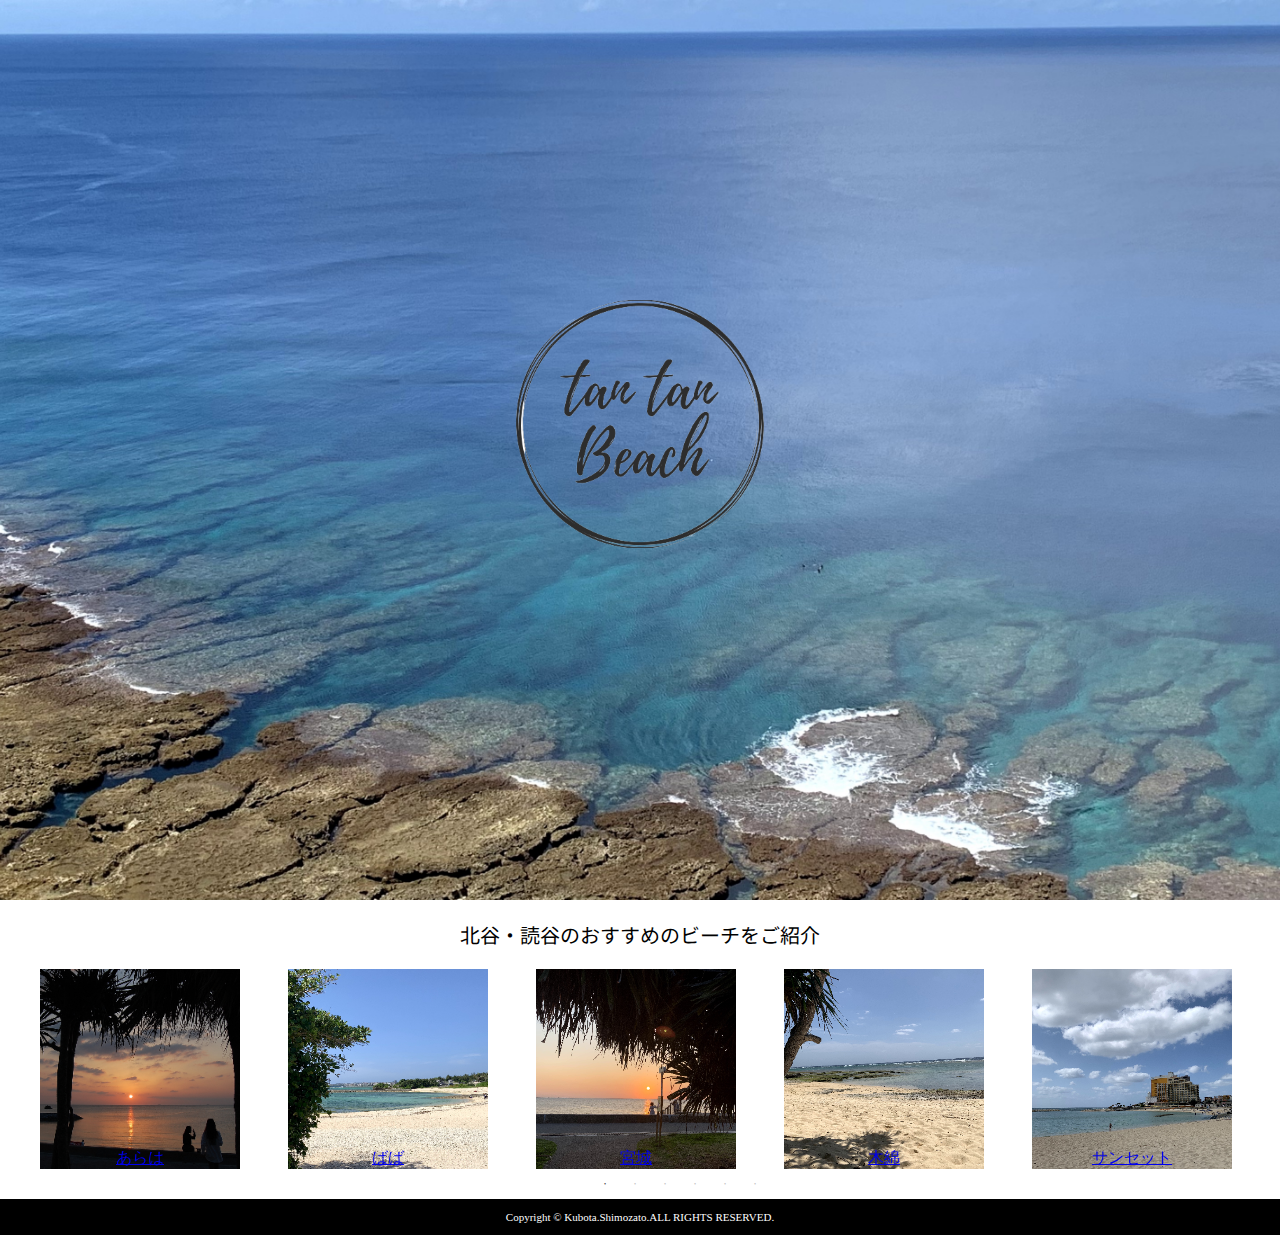
==== index.html @ b1af191b "commit" ====
<!DOCTYPE html>
<html lang="en">
<head>
    <meta charset="UTF-8">
    <meta http-equiv="X-UA-Compatible" content="IE=edge">
    <meta name="viewport" content="width=device-width, initial-scale=1.0">
    <link rel="stylesheet" type="text/css" href="./assets/css/slick-theme.css">
    <link rel="stylesheet" type="text/css" href="./assets/css/slick.css"/>
    <link rel="preconnect" href="https://fonts.gstatic.com">
    <link rel="stylesheet" href="https://use.fontawesome.com/releases/v5.15.3/css/all.css" integrity="sha384-SZXxX4whJ79/gErwcOYf+zWLeJdY/qpuqC4cAa9rOGUstPomtqpuNWT9wdPEn2fk" crossorigin="anonymous">  
    <link href="https://fonts.googleapis.com/css2?family=Noto+Sans+JP:wght@100&display=swap&family=Courgette&display=swap" rel="stylesheet">
    <link rel="stylesheet" href="./assets/css/style.css">
    <title>TanTanBeach</title>
</head>
<body>
    <main>
        <section class = "section1">
          <div class="bgimg-slider">
            <h1 class="slider-title"><img src="./assets/img/ttblogo.png" alt="logo"></h1>
          </div>
        </section>
        <section class="section1_1">
          <p>北谷・読谷のおすすめのビーチをご紹介<i class="fas fa-umbrella-beach"></i></p>
        </section>
        <section class = "section2">
          <ul class= "beaches slick">
                <!-- <li><a href="./araha.html"><div class ="araha beachname"><p>あらは</p></div></a></li>
                <li><a href="./baba.html"><div class ="baba beachname"><p>ばば</p></div></a></li>
                <li><a href="./miyagi.html"><div class ="miyagi beachname"><p>宮城</p></div></a></li>
                <li><a href="./momenbaru.html"><div class ="momen beachname"><p>木綿</p></div></a></li>
                <li><a href="./sunset.html"><div class ="sunset beachname"><p>サンセット</p></div></a></li>
                <li><a href="./toguchi.html"><div class ="toguchi beachname"><p>とぐち</p></div></a></li> -->
                <li><a href="./araha.html"><div class ="araha beachname"><p>あらは</p></div></a></li>
                <li><a href="./baba.html"><div class ="baba beachname"><p>ばば</p></div></a></li>
                <li><a href="./miyagi.html"><div class ="miyagi beachname"><p>宮城</p></div></a></li>
                <li><a href="./momenbaru.html"><div class ="momen beachname"><p>木綿</p></div></a></li>
                <li><a href="./sunset.html"><div class ="sunset beachname"><p>サンセット</p></div></a></li>
                <li><a href="./toguchi.html"><div class ="toguchi beachname"><p>とぐち</p></div></a></li>

                <!-- <li><a href="./araha.html"><img alt="araha-beach" src="./assets/img/araha.png" /></a></li> -->
                <!-- <li><a href="./baba.html"><img alt="baba-beach" src="./assets/img/baba.png" /></a></li>
                <li><a href="./miyagi.html"><img alt="miyagi-beach" src="./assets/img/miyagi.png" /></a></li>
                <li><a href="./momenbaru.html"><img alt="momenruru-beach" src="./assets/img/momen.png" /></a></li>
                <li><a href="./sunset.html"><img alt="sunset-beach" src="./assets/img/sunset.png" /></a></li>
                <li><a href="./toguchi.html"><img alt="toguchi-beach" src="./assets/img/toguchi.png" /></a></li>
                <li><a href="./araha.html"><img alt="araha-beach" src="./assets/img/araha.png" /></a></li>
                <li><a href="./baba.html"><img alt="baba-beach" src="./assets/img/baba.png" /></a></li>
                <li><a href="./miyagi.html"><img alt="miyagi-beach" src="./assets/img/miyagi.png" /></a></li>
                <li><a href="./momenbaru.html"><img alt="momenruru-beach" src="./assets/img/momen.png" /></a></li>
                <li><a href="./sunset.html"><img alt="sunset-beach" src="./assets/img/sunset.png" /></a></li>
                <li><a href="./toguchi.html"><img alt="toguchi-beach" src="./assets/img/toguchi.png" /></a></li> -->
              </ul>
            
              </div>
            </div>
        </section>
    </main>
    <footer>
      <p>Copyright © Kubota.Shimozato.ALL RIGHTS RESERVED.</p>
  </footer>
    <script defer src="https://ajax.googleapis.com/ajax/libs/jquery/3.3.1/jquery.min.js"></script>
    <script defer type="text/javascript" src="./assets/js/slick.min.js"></script>
    <script defer src="./assets/js/jquery.bgswitcher.js"></script>
    <script defer src="./assets/js/main.js"></script>
</body>
</html>
---- assets/css/style.css ----
/* section1 */
.bgimg-slider {
  width: 100vw;
  height: 100vh;
  background-position: center center;
  background-size: cover;
  display: flex;
  align-items: center;
  justify-content: center;
}
.slider-title {
  color: #fff;
  font-size: 48px;
  line-height: 1.5;
  font-weight: bold;
  text-align: center;
  text-shadow: 1px 1px 1px #000;
}
.slider-title > img {
   height: 350px;
}
/* 説明文 */
.section1_1> p{
  font-family: 'Noto Sans JP', sans-serif;
  text-align: center;
  font-size: 20px;
}

/*slick*/


html, body {
    margin: 0;
    padding: 0;
  }
 






/* section2 */ 
.beachname{
  display: flex;
  justify-content: center;
  align-items: flex-end;
}

.beachname > p{
  margin-bottom: 0;
}
.araha, .momen, .sunset, .baba, .toguchi, .miyagi{
  background-image: url(../img/araha.png);
  width: 200px;
  height: 200px;
}
.araha{
  background-image: url(../img/araha.png);
}

.baba{
  background-image: url(../img/baba.png)
}

.momen{
  background-image: url(../img/momen.png)
}

.sunset{
  background-image: url(../img/sunset.png)
}

.toguchi{
  background-image: url(../img/toguchi.png)
}

.miyagi{
  background-image: url(../img/miyagi.png)
}



/* footer */
footer{
  background-color: black;
  color: #fff;
  text-align: center;
  padding: 1px;
  font-size: 11px;
}
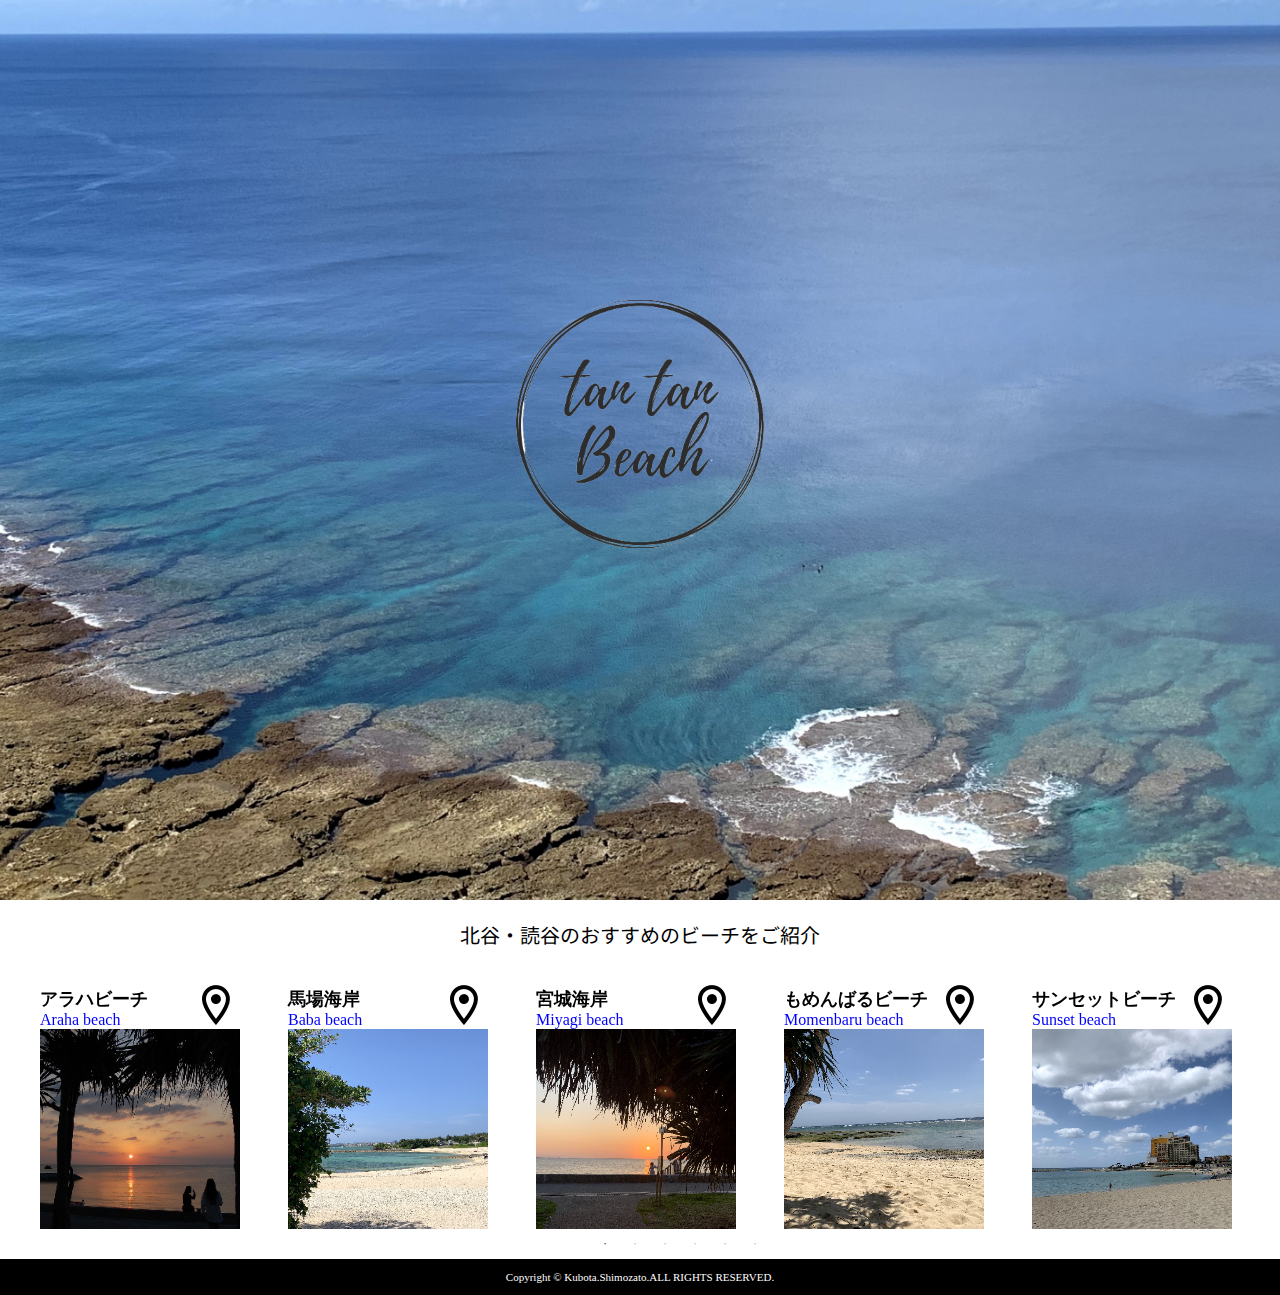
==== commit 90a2d436: "commit" ====
--- a/index.html
+++ b/index.html
@@ -1,66 +1,182 @@
 <!DOCTYPE html>
 <html lang="en">
+
 <head>
-    <meta charset="UTF-8">
-    <meta http-equiv="X-UA-Compatible" content="IE=edge">
-    <meta name="viewport" content="width=device-width, initial-scale=1.0">
-    <link rel="stylesheet" type="text/css" href="./assets/css/slick-theme.css">
-    <link rel="stylesheet" type="text/css" href="./assets/css/slick.css"/>
-    <link rel="preconnect" href="https://fonts.gstatic.com">
-    <link rel="stylesheet" href="https://use.fontawesome.com/releases/v5.15.3/css/all.css" integrity="sha384-SZXxX4whJ79/gErwcOYf+zWLeJdY/qpuqC4cAa9rOGUstPomtqpuNWT9wdPEn2fk" crossorigin="anonymous">  
-    <link href="https://fonts.googleapis.com/css2?family=Noto+Sans+JP:wght@100&display=swap&family=Courgette&display=swap" rel="stylesheet">
-    <link rel="stylesheet" href="./assets/css/style.css">
-    <title>TanTanBeach</title>
+  <meta charset="UTF-8">
+  <meta http-equiv="X-UA-Compatible" content="IE=edge">
+  <meta name="viewport" content="width=device-width, initial-scale=1.0">
+  <link rel="stylesheet" type="text/css" href="./assets/css/slick-theme.css">
+  <link rel="stylesheet" type="text/css" href="./assets/css/slick.css" />
+  <link rel="preconnect" href="https://fonts.gstatic.com">
+  <link rel="stylesheet" href="https://use.fontawesome.com/releases/v5.15.3/css/all.css"
+    integrity="sha384-SZXxX4whJ79/gErwcOYf+zWLeJdY/qpuqC4cAa9rOGUstPomtqpuNWT9wdPEn2fk" crossorigin="anonymous">
+  <link href="https://fonts.googleapis.com/css2?family=Noto+Sans+JP:wght@100&display=swap&family=Courgette&display=swap"
+    rel="stylesheet">
+  <link rel="stylesheet" href="./assets/css/style.css">
+  <title>TanTanBeach</title>
 </head>
+
 <body>
-    <main>
-        <section class = "section1">
-          <div class="bgimg-slider">
-            <h1 class="slider-title"><img src="./assets/img/ttblogo.png" alt="logo"></h1>
+  <main>
+    <section class="section1">
+      <div class="bgimg-slider">
+        <h1 class="slider-title"><img src="./assets/img/ttblogo.png" alt="logo"></h1>
+      </div>
+    </section>
+    <section class="section1_1">
+      <p>北谷・読谷のおすすめのビーチをご紹介<i class="fas fa-umbrella-beach"></i></p>
+    </section>
+    <section class="section2">
+      <ul class="beaches slick">
+        <li>
+          <div>
+            <a href="./araha.html">
+              <div class="beach_flex">
+                <div>
+                  <p class="boldtext">アラハビーチ</p>
+                  <p class="redtext">Araha beach</p>
+                </div>
+                <div>
+                  <img src="./assets/img/outline_location_on_black_24dp.png" alt="">
+                </div>
+              </div>
+              <img alt="araha-beach" src="./assets/img/araha.png" />
+            </a>
           </div>
-        </section>
-        <section class="section1_1">
-          <p>北谷・読谷のおすすめのビーチをご紹介<i class="fas fa-umbrella-beach"></i></p>
-        </section>
-        <section class = "section2">
-          <ul class= "beaches slick">
-                <!-- <li><a href="./araha.html"><div class ="araha beachname"><p>あらは</p></div></a></li>
-                <li><a href="./baba.html"><div class ="baba beachname"><p>ばば</p></div></a></li>
-                <li><a href="./miyagi.html"><div class ="miyagi beachname"><p>宮城</p></div></a></li>
-                <li><a href="./momenbaru.html"><div class ="momen beachname"><p>木綿</p></div></a></li>
-                <li><a href="./sunset.html"><div class ="sunset beachname"><p>サンセット</p></div></a></li>
-                <li><a href="./toguchi.html"><div class ="toguchi beachname"><p>とぐち</p></div></a></li> -->
-                <li><a href="./araha.html"><div class ="araha beachname"><p>あらは</p></div></a></li>
-                <li><a href="./baba.html"><div class ="baba beachname"><p>ばば</p></div></a></li>
-                <li><a href="./miyagi.html"><div class ="miyagi beachname"><p>宮城</p></div></a></li>
-                <li><a href="./momenbaru.html"><div class ="momen beachname"><p>木綿</p></div></a></li>
-                <li><a href="./sunset.html"><div class ="sunset beachname"><p>サンセット</p></div></a></li>
-                <li><a href="./toguchi.html"><div class ="toguchi beachname"><p>とぐち</p></div></a></li>
+        </li>
+        <li>
+          <div>
+            <a href="./araha.html">
+              <div class="beach_flex">
+                <div>
+                  <p class="boldtext">馬場海岸</p>
+                  <p class="redtext">Baba beach</p>
+                </div>
+                <div>
+                  <img src="./assets/img/outline_location_on_black_24dp.png" alt="">
+                </div>
+              </div>
+              <img alt="araha-beach" src="./assets/img/baba.png" />
+            </a>
+          </div>
+        </li>
+        <li>
+          <div>
+            <a href="./araha.html">
+              <div class="beach_flex">
+                <div>
+                  <p class="boldtext">宮城海岸</p>
+                  <p class="redtext">Miyagi beach</p>
+                </div>
+                <div>
+                  <img src="./assets/img/outline_location_on_black_24dp.png" alt="">
+                </div>
+              </div>
+              <img alt="araha-beach" src="./assets/img/miyagi.png" />
+            </a>
+          </div>
+        </li>
+        <li>
+          <div>
+            <a href="./araha.html">
+              <div class="beach_flex">
+                <div>
+                  <p class="boldtext">もめんばるビーチ</p>
+                  <p class="redtext">Momenbaru beach</p>
+                </div>
+                <div>
+                  <img src="./assets/img/outline_location_on_black_24dp.png" alt="">
+                </div>
+              </div>
+              <img alt="araha-beach" src="./assets/img/momen.png" />
+            </a>
+          </div>
+        </li>
+        <li>
+          <div>
+            <a href="./araha.html">
+              <div class="beach_flex">
+                <div>
+                  <p class="boldtext">サンセットビーチ</p>
+                  <p class="redtext">Sunset beach</p>
+                </div>
+                <div>
+                  <img src="./assets/img/outline_location_on_black_24dp.png" alt="">
+                </div>
+              </div>
+              <img alt="araha-beach" src="./assets/img/sunset.png" />
+            </a>
+          </div>
+        </li>
+        <li>
+          <div>
+            <a href="./araha.html">
+              <div class="beach_flex">
+                <div>
+                  <p class="boldtext">渡具知海岸</p>
+                  <p class="redtext">Toguchi beach</p>
+                </div>
+                <div>
+                  <img src="./assets/img/outline_location_on_black_24dp.png" alt="">
+                </div>
+              </div>
+              <img alt="araha-beach" src="./assets/img/toguchi.png" />
+            </a>
+          </div>
+        </li>
 
-                <!-- <li><a href="./araha.html"><img alt="araha-beach" src="./assets/img/araha.png" /></a></li> -->
-                <!-- <li><a href="./baba.html"><img alt="baba-beach" src="./assets/img/baba.png" /></a></li>
-                <li><a href="./miyagi.html"><img alt="miyagi-beach" src="./assets/img/miyagi.png" /></a></li>
-                <li><a href="./momenbaru.html"><img alt="momenruru-beach" src="./assets/img/momen.png" /></a></li>
-                <li><a href="./sunset.html"><img alt="sunset-beach" src="./assets/img/sunset.png" /></a></li>
-                <li><a href="./toguchi.html"><img alt="toguchi-beach" src="./assets/img/toguchi.png" /></a></li>
-                <li><a href="./araha.html"><img alt="araha-beach" src="./assets/img/araha.png" /></a></li>
+
+
+
+        <!-- <li>
+          <div>
+            <p class="boldtext">馬場海岸</p>
+            <p class="redtext">baba beach</p>
+          </div><a href="./baba.html"><img alt="baba-beach" src="./assets/img/baba.png" /></a>
+        </li>
+        <li>
+          <div>
+            <p class="boldtext">宮城海岸</p>
+            <p class="redtext">Miyagi beach</p>
+          </div><a href="./miyagi.html"><img alt="miyagi-beach" src="./assets/img/miyagi.png" /></a>
+        </li>
+        <li>
+          <div>
+            <p class="boldtext">もめんばるビーチ</p>
+            <p class="redtext">Momenbaru beach</p>
+          </div><a href="./momenbaru.html"><img alt="momenruru-beach" src="./assets/img/momen.png" /></a>
+        </li>
+        <li>
+          <div>
+            <p class="boldtext">サンセットビーチ</p>
+            <p class="redtext">Sunset beach</p>
+          </div><a href="./sunset.html"><img alt="sunset-beach" src="./assets/img/sunset.png" /></a>
+        </li>
+        <li>
+          <div>
+            <p class="boldtext">渡具知海岸</p>
+            <p class="redtext">Toguchi beach</p>
+          </div><a href="./toguchi.html"><img alt="toguchi-beach" src="./assets/img/toguchi.png" /></a>
+        </li> -->
+        <!-- <li><a href="./araha.html"><img alt="araha-beach" src="./assets/img/araha.png" /></a></li>
                 <li><a href="./baba.html"><img alt="baba-beach" src="./assets/img/baba.png" /></a></li>
                 <li><a href="./miyagi.html"><img alt="miyagi-beach" src="./assets/img/miyagi.png" /></a></li>
                 <li><a href="./momenbaru.html"><img alt="momenruru-beach" src="./assets/img/momen.png" /></a></li>
                 <li><a href="./sunset.html"><img alt="sunset-beach" src="./assets/img/sunset.png" /></a></li>
                 <li><a href="./toguchi.html"><img alt="toguchi-beach" src="./assets/img/toguchi.png" /></a></li> -->
-              </ul>
-            
-              </div>
-            </div>
-        </section>
-    </main>
-    <footer>
-      <p>Copyright © Kubota.Shimozato.ALL RIGHTS RESERVED.</p>
+      </ul>
+
+      </div>
+      </div>
+    </section>
+  </main>
+  <footer>
+    <p>Copyright © Kubota.Shimozato.ALL RIGHTS RESERVED.</p>
   </footer>
-    <script defer src="https://ajax.googleapis.com/ajax/libs/jquery/3.3.1/jquery.min.js"></script>
-    <script defer type="text/javascript" src="./assets/js/slick.min.js"></script>
-    <script defer src="./assets/js/jquery.bgswitcher.js"></script>
-    <script defer src="./assets/js/main.js"></script>
+  <script defer src="https://ajax.googleapis.com/ajax/libs/jquery/3.3.1/jquery.min.js"></script>
+  <script defer type="text/javascript" src="./assets/js/slick.min.js"></script>
+  <script defer src="./assets/js/jquery.bgswitcher.js"></script>
+  <script defer src="./assets/js/main.js"></script>
 </body>
+
 </html>--- a/assets/css/style.css
+++ b/assets/css/style.css
@@ -55,7 +55,33 @@
   width: 200px;
   height: 200px;
 }
-.araha{
+
+.boldtext{
+  font-weight: bold;
+  margin-bottom: 0;
+  color: #000;
+  font-size: large;
+}
+
+a{
+  text-decoration: none;
+}
+
+.redtext{
+  color: blue;
+  margin: 0;
+}
+
+.beach_flex{
+  display: flex;
+  flex-direction: row;
+  align-items: flex-end;
+  justify-content: space-between;
+  width: 200px;
+}
+
+
+/* .araha{
   background-image: url(../img/araha.png);
 }
 
@@ -77,7 +103,7 @@
 
 .miyagi{
   background-image: url(../img/miyagi.png)
-}
+} */
 
 
 
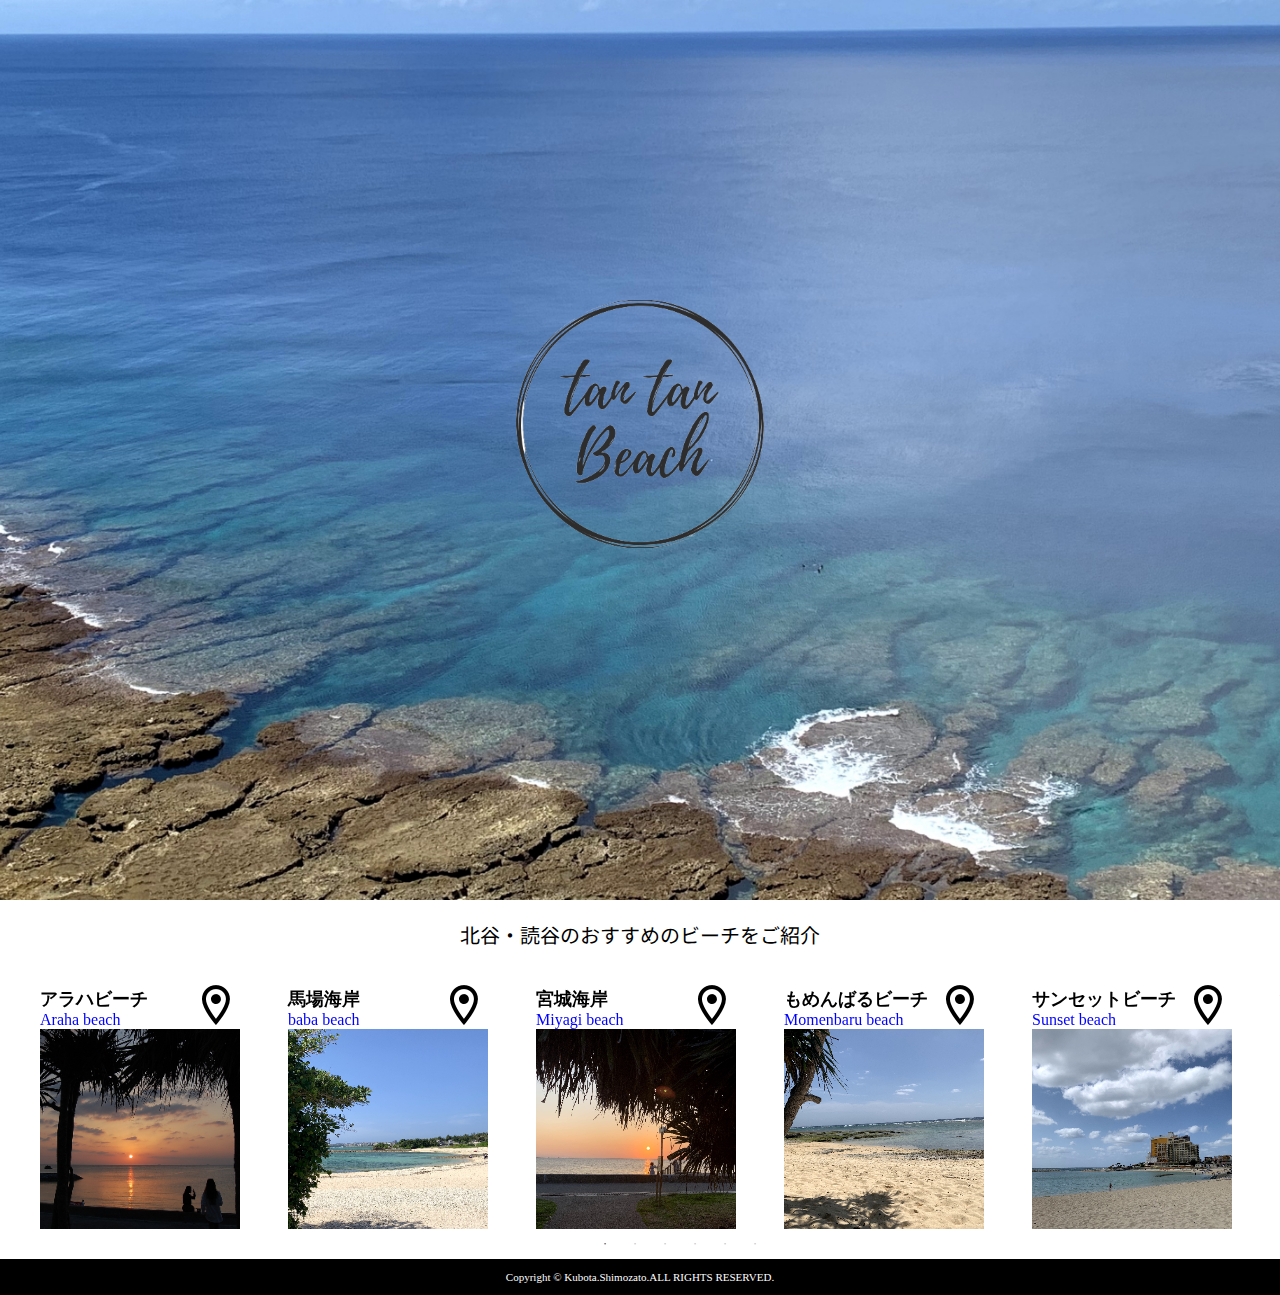
==== commit 0681a468: "commit" ====
--- a/index.html
+++ b/index.html
@@ -50,7 +50,7 @@
               <div class="beach_flex">
                 <div>
                   <p class="boldtext">馬場海岸</p>
-                  <p class="redtext">Baba beach</p>
+                  <p class="redtext">baba beach</p>
                 </div>
                 <div>
                   <img src="./assets/img/outline_location_on_black_24dp.png" alt="">
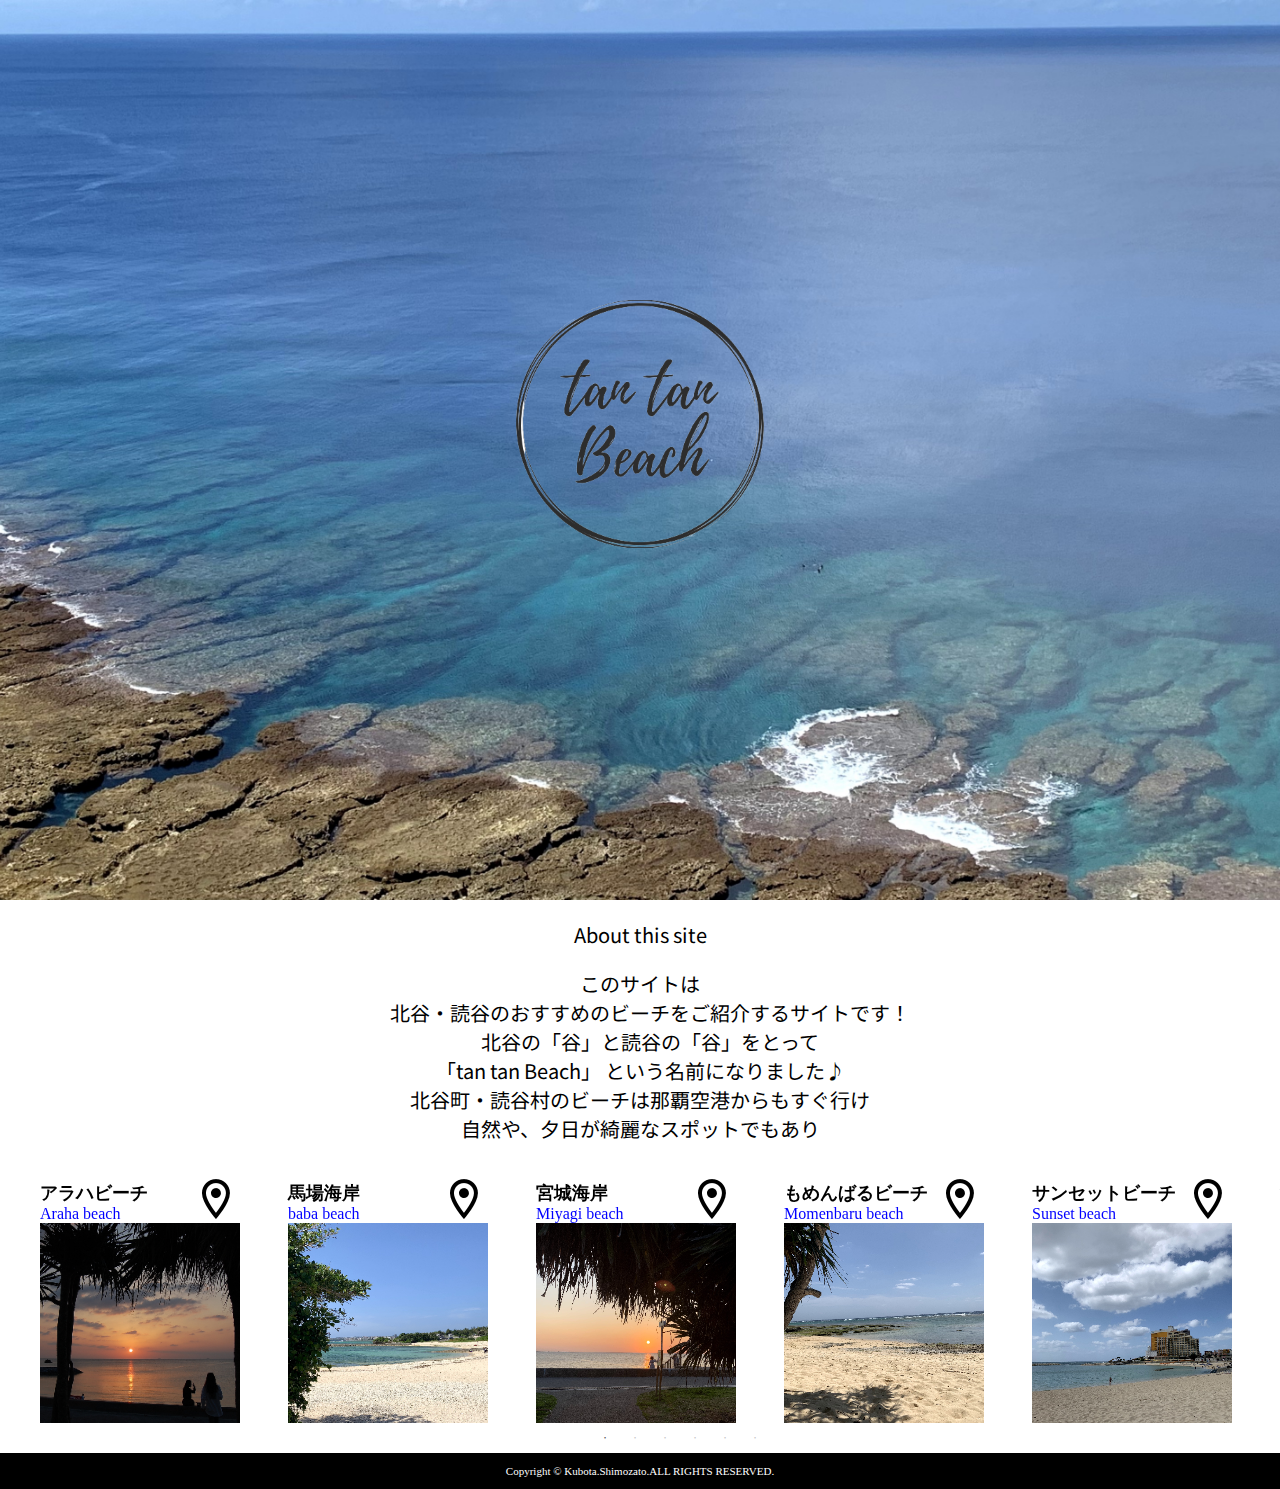
==== commit 65951bc7: "commit" ====
--- a/index.html
+++ b/index.html
@@ -24,8 +24,17 @@
       </div>
     </section>
     <section class="section1_1">
-      <p>北谷・読谷のおすすめのビーチをご紹介<i class="fas fa-umbrella-beach"></i></p>
+      <p>About this site<i class="fas fa-umbrella-beach"></i></p>
+      <p>このサイトは　<br>
+        　北谷・読谷のおすすめのビーチをご紹介するサイトです！　<br>
+        　北谷の「谷」と読谷の「谷」をとって<br>
+        「tan tan Beach」 という名前になりました♪ <br>
+        北谷町・読谷村のビーチは那覇空港からもすぐ行け <br>
+        自然や、夕日が綺麗なスポットでもあり<br>
+       </p>
     </section>
+    
+
     <section class="section2">
       <ul class="beaches slick">
         <li>
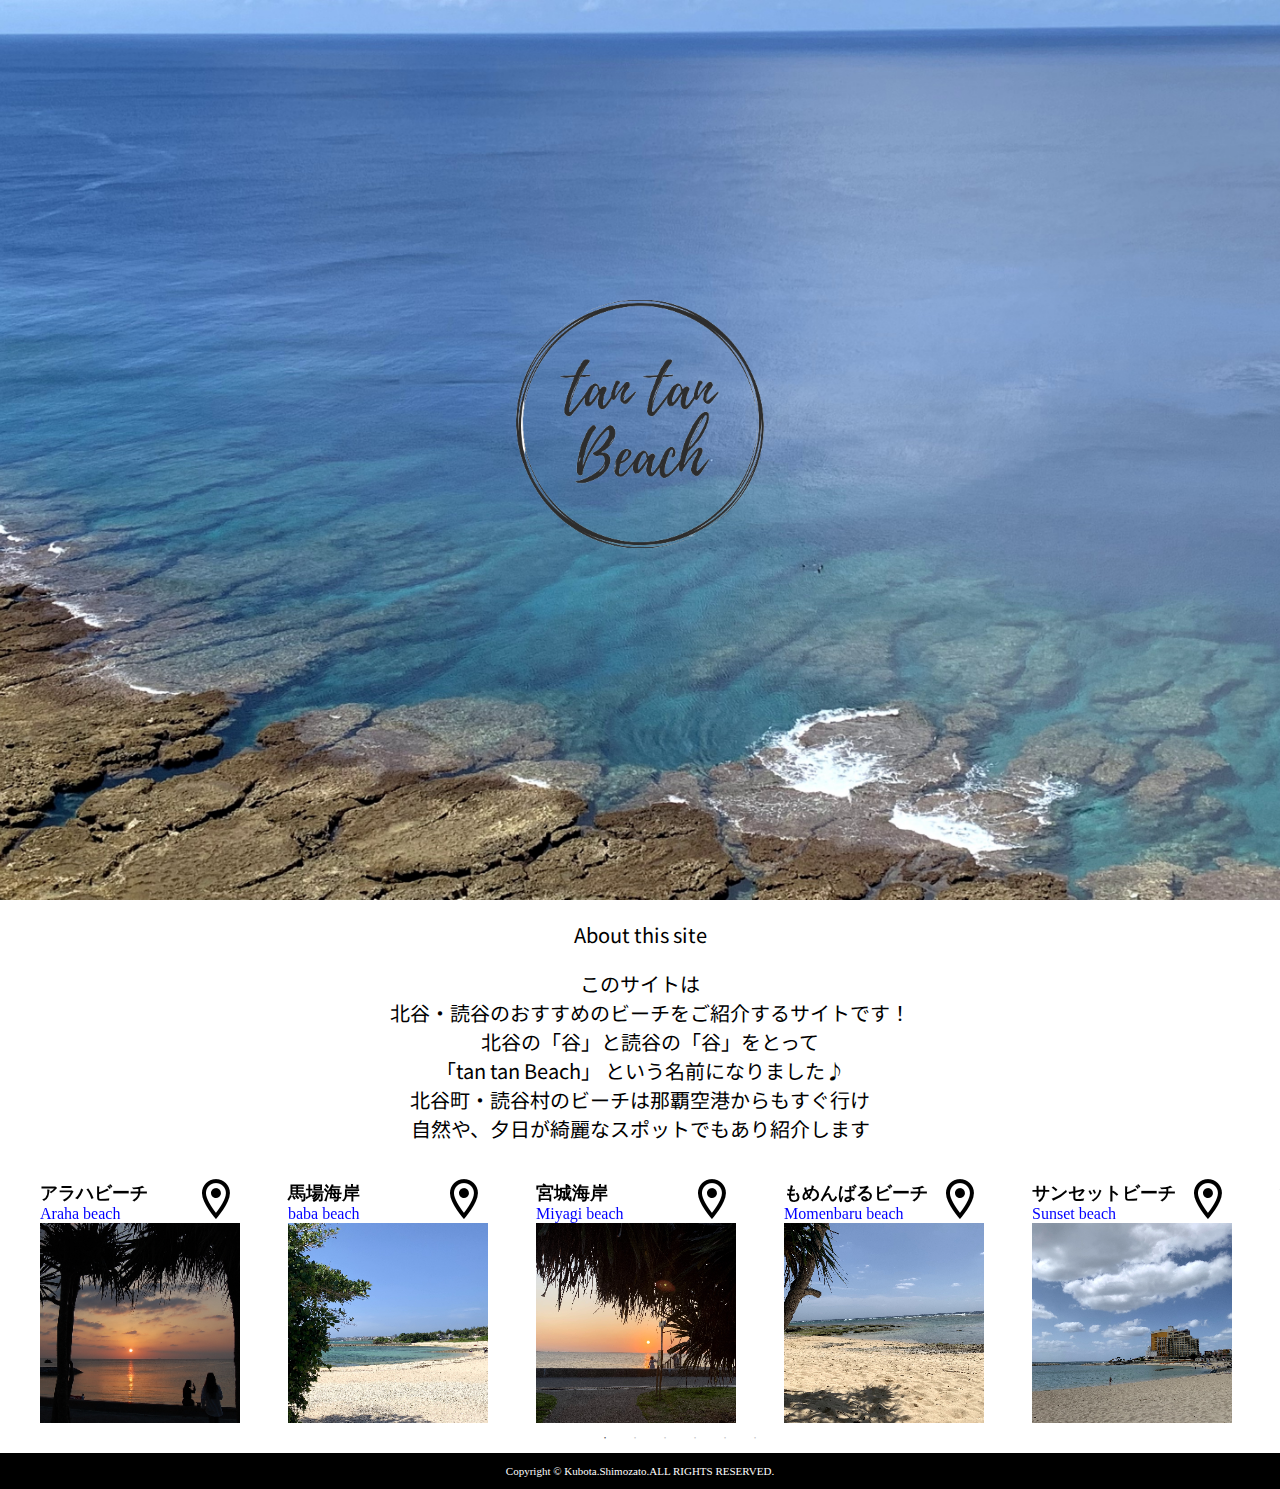
==== commit 7499d062: "no message" ====
--- a/index.html
+++ b/index.html
@@ -30,7 +30,7 @@
         　北谷の「谷」と読谷の「谷」をとって<br>
         「tan tan Beach」 という名前になりました♪ <br>
         北谷町・読谷村のビーチは那覇空港からもすぐ行け <br>
-        自然や、夕日が綺麗なスポットでもあり<br>
+        自然や、夕日が綺麗なスポットでもあり紹介します<br>
        </p>
     </section>
     
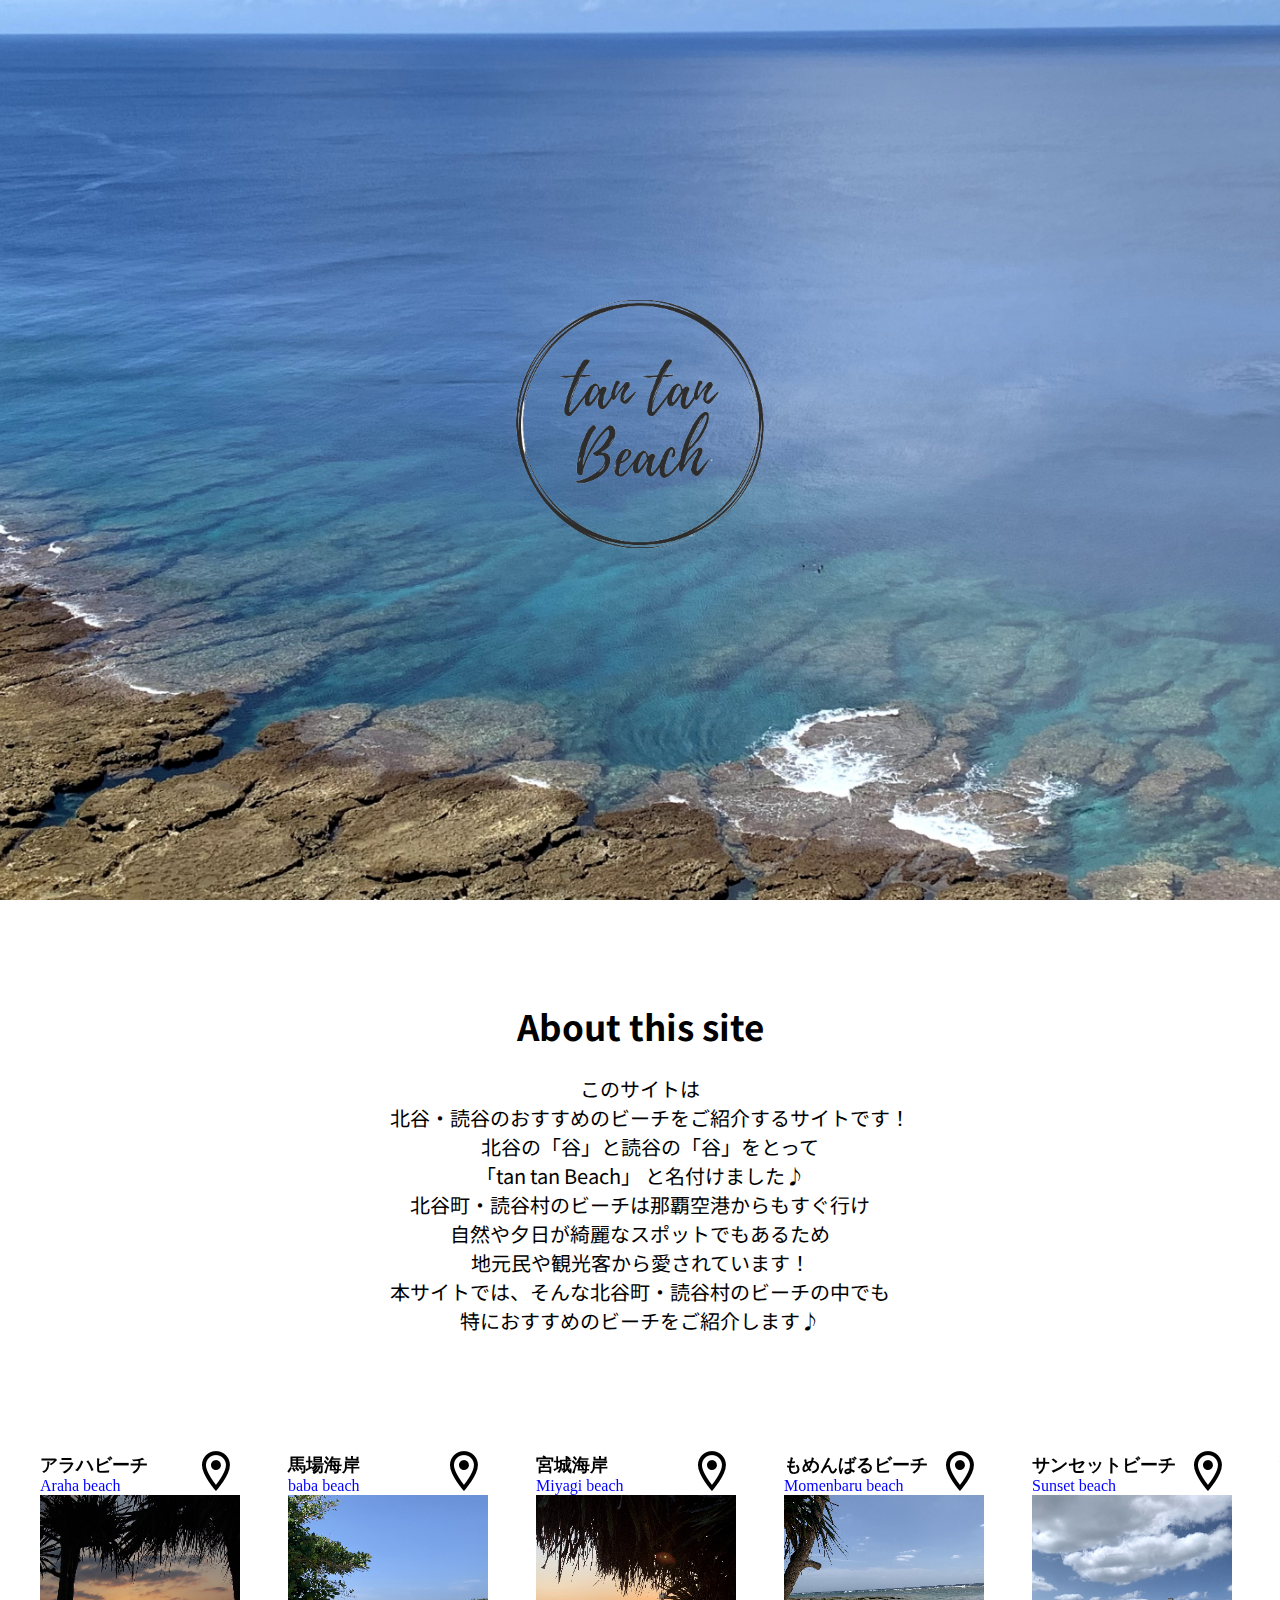
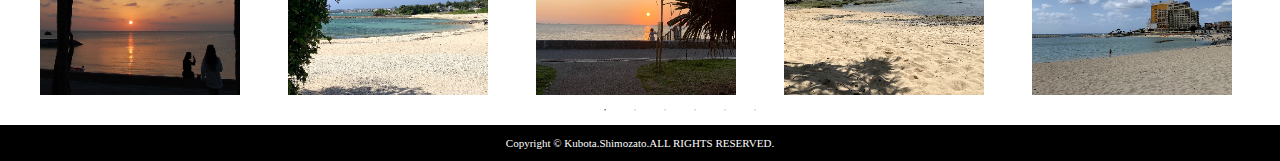
==== commit de814165: "各ページ下のスワイパー動くように修正しました！" ====
--- a/index.html
+++ b/index.html
@@ -10,8 +10,7 @@
   <link rel="preconnect" href="https://fonts.gstatic.com">
   <link rel="stylesheet" href="https://use.fontawesome.com/releases/v5.15.3/css/all.css"
     integrity="sha384-SZXxX4whJ79/gErwcOYf+zWLeJdY/qpuqC4cAa9rOGUstPomtqpuNWT9wdPEn2fk" crossorigin="anonymous">
-  <link href="https://fonts.googleapis.com/css2?family=Noto+Sans+JP:wght@100&display=swap&family=Courgette&display=swap"
-    rel="stylesheet">
+  <link href="https://fonts.googleapis.com/css2?family=Noto+Sans+JP:wght@100&display=swap&family=Courgette&display=swap" rel="stylesheet">
   <link rel="stylesheet" href="./assets/css/style.css">
   <title>TanTanBeach</title>
 </head>
@@ -24,13 +23,16 @@
       </div>
     </section>
     <section class="section1_1">
-      <p>About this site<i class="fas fa-umbrella-beach"></i></p>
+       <h1>About this site<i class="fas fa-umbrella-beach"></i></h1> 
       <p>このサイトは　<br>
         　北谷・読谷のおすすめのビーチをご紹介するサイトです！　<br>
         　北谷の「谷」と読谷の「谷」をとって<br>
-        「tan tan Beach」 という名前になりました♪ <br>
+        「tan tan Beach」 と名付けました♪ <br>
         北谷町・読谷村のビーチは那覇空港からもすぐ行け <br>
-        自然や、夕日が綺麗なスポットでもあり紹介します<br>
+        自然や夕日が綺麗なスポットでもあるため<br>
+        地元民や観光客から愛されています！<br>
+        本サイトでは、そんな北谷町・読谷村のビーチの中でも<br>
+        特におすすめのビーチをご紹介します♪<br>
        </p>
     </section>
     
@@ -55,7 +57,7 @@
         </li>
         <li>
           <div>
-            <a href="./araha.html">
+            <a href="./baba.html">
               <div class="beach_flex">
                 <div>
                   <p class="boldtext">馬場海岸</p>
@@ -71,7 +73,7 @@
         </li>
         <li>
           <div>
-            <a href="./araha.html">
+            <a href="./miyagi.html">
               <div class="beach_flex">
                 <div>
                   <p class="boldtext">宮城海岸</p>
@@ -87,7 +89,7 @@
         </li>
         <li>
           <div>
-            <a href="./araha.html">
+            <a href="./momenbaru.html">
               <div class="beach_flex">
                 <div>
                   <p class="boldtext">もめんばるビーチ</p>
@@ -103,7 +105,7 @@
         </li>
         <li>
           <div>
-            <a href="./araha.html">
+            <a href="./sunset.html">
               <div class="beach_flex">
                 <div>
                   <p class="boldtext">サンセットビーチ</p>
@@ -119,7 +121,7 @@
         </li>
         <li>
           <div>
-            <a href="./araha.html">
+            <a href="./toguchi.html">
               <div class="beach_flex">
                 <div>
                   <p class="boldtext">渡具知海岸</p>
--- a/assets/css/style.css
+++ b/assets/css/style.css
@@ -20,6 +20,14 @@
    height: 350px;
 }
 /* 説明文 */
+.section1_1{
+  margin: 100px;
+}
+.section1_1>h1{
+  font-family: 'Noto Sans JP', sans-serif;
+  text-align: center;
+  font-size: 35px;
+}
 .section1_1> p{
   font-family: 'Noto Sans JP', sans-serif;
   text-align: center;
@@ -28,18 +36,10 @@
 
 /*slick*/
 
-
 html, body {
     margin: 0;
     padding: 0;
   }
- 
-
-
-
-
-
-
 /* section2 */ 
 .beachname{
   display: flex;
@@ -51,7 +51,6 @@
   margin-bottom: 0;
 }
 .araha, .momen, .sunset, .baba, .toguchi, .miyagi{
-  background-image: url(../img/araha.png);
   width: 200px;
   height: 200px;
 }
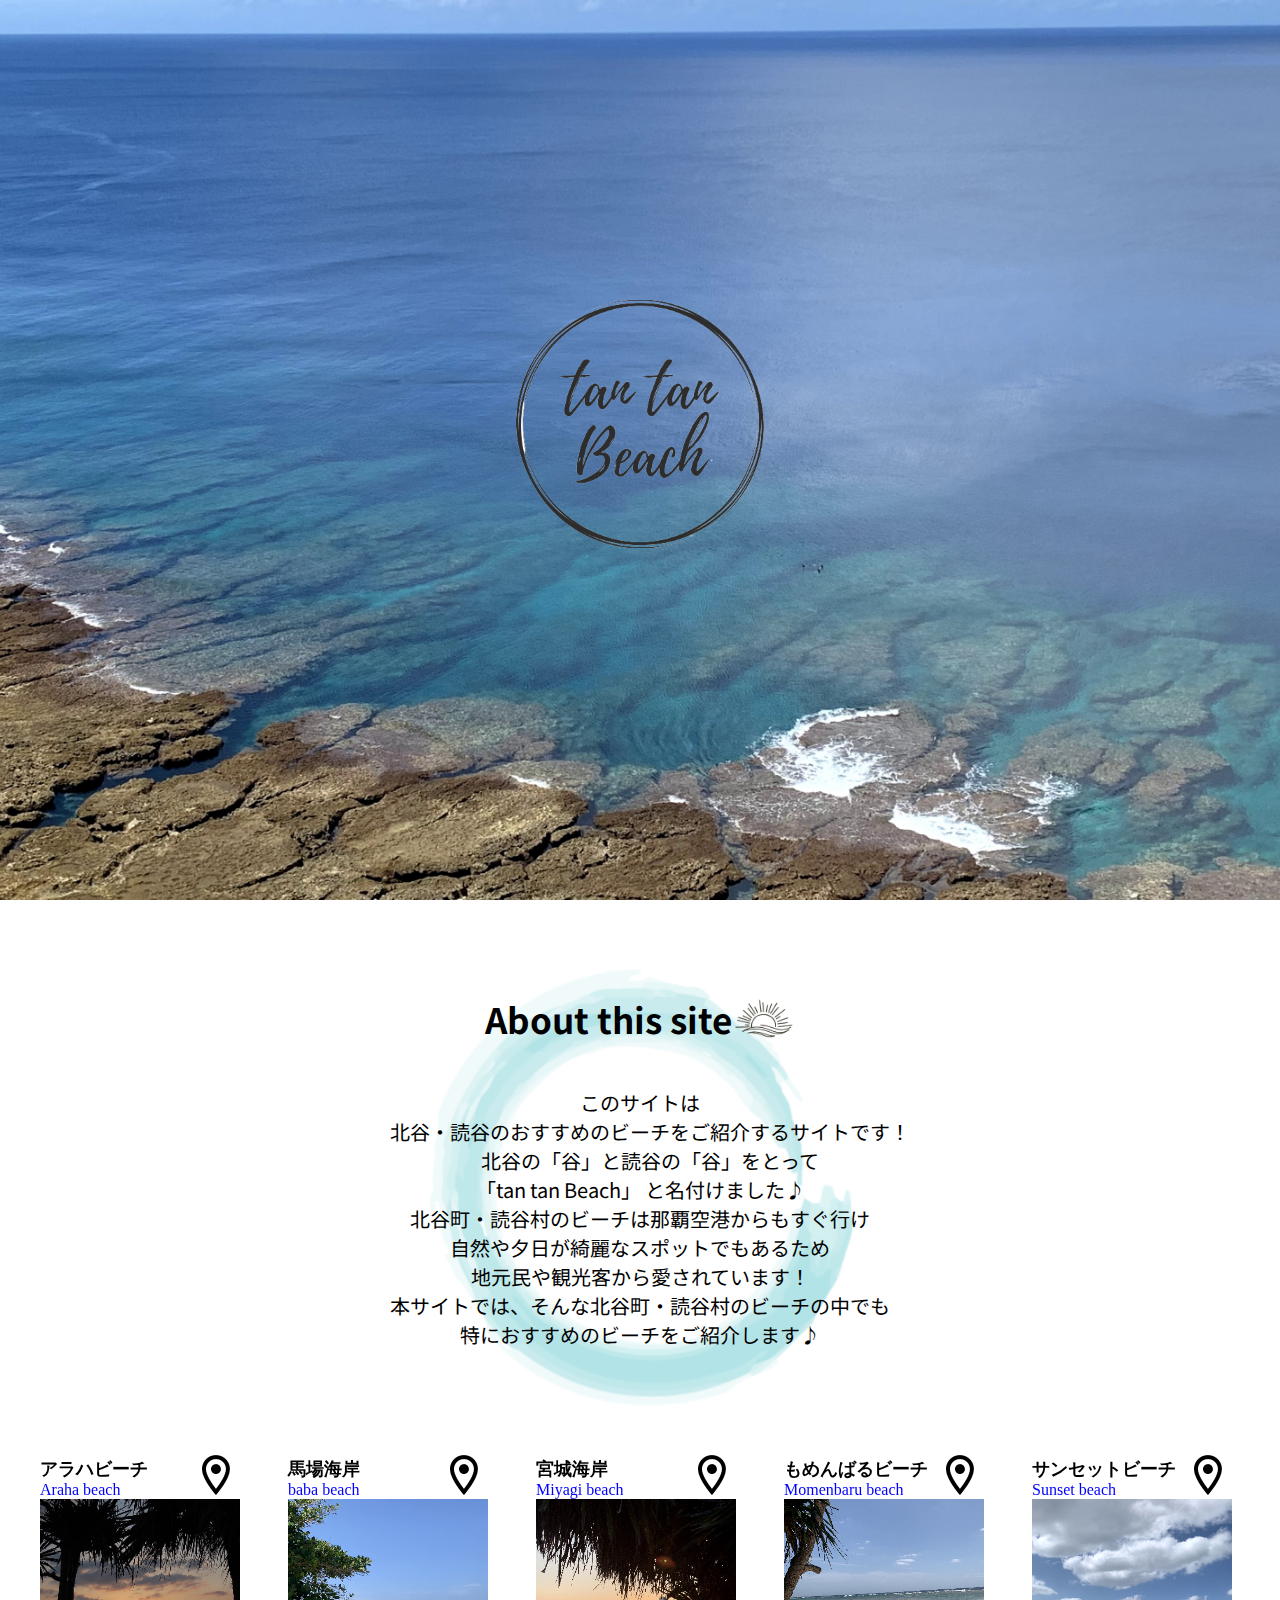
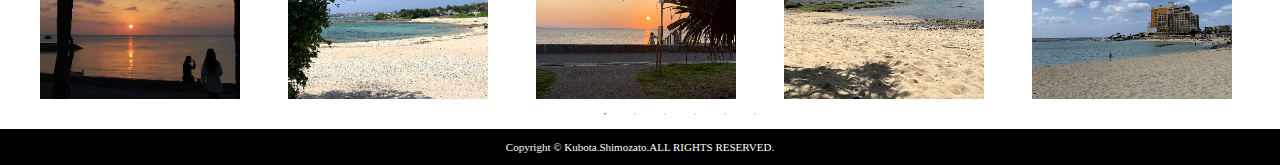
==== commit c053b30a: "デザイン少しいじりました！" ====
--- a/index.html
+++ b/index.html
@@ -23,7 +23,10 @@
       </div>
     </section>
     <section class="section1_1">
-       <h1>About this site<i class="fas fa-umbrella-beach"></i></h1> 
+      <div class="top_tittle">
+        <h1>About this site</h1> 
+        <img src="./assets/img/sun_1.png" alt="">
+      </div>
       <p>このサイトは　<br>
         　北谷・読谷のおすすめのビーチをご紹介するサイトです！　<br>
         　北谷の「谷」と読谷の「谷」をとって<br>
--- a/assets/css/style.css
+++ b/assets/css/style.css
@@ -1,3 +1,7 @@
+html, body {
+  margin: 0;
+  padding: 0;
+}
 /* section1 */
 .bgimg-slider {
   width: 100vw;
@@ -19,14 +23,27 @@
 .slider-title > img {
    height: 350px;
 }
-/* 説明文 */
+/* section1_1 */
 .section1_1{
-  margin: 100px;
+  margin: 20px 80px;
+  padding: 50px 0;
+  background-image: url(../img/backcolor2.png);
+  background-repeat:no-repeat;
+  background-size: contain;
+  background-position: center;
 }
-.section1_1>h1{
+.top_tittle{
+  display: flex;
+  justify-content: center;
+  align-items: center;
+}
+.top_tittle>h1{
   font-family: 'Noto Sans JP', sans-serif;
   text-align: center;
   font-size: 35px;
+}
+.top_tittle >img{
+  height: 42px;
 }
 .section1_1> p{
   font-family: 'Noto Sans JP', sans-serif;
@@ -34,12 +51,9 @@
   font-size: 20px;
 }
 
-/*slick*/
 
-html, body {
-    margin: 0;
-    padding: 0;
-  }
+
+
 /* section2 */ 
 .beachname{
   display: flex;
@@ -115,3 +129,19 @@
   font-size: 11px;
 }
 
+/* レスポンシブ */
+@media screen and (max-width :767px){
+  /* section1 */
+.bgimg-slider {
+  width: 100vw;
+  height: 50vh;
+}
+/*section1_1  */
+.section1_1{
+  margin: 50px;
+}
+.top_tittle{
+  flex-direction: column;
+}
+
+}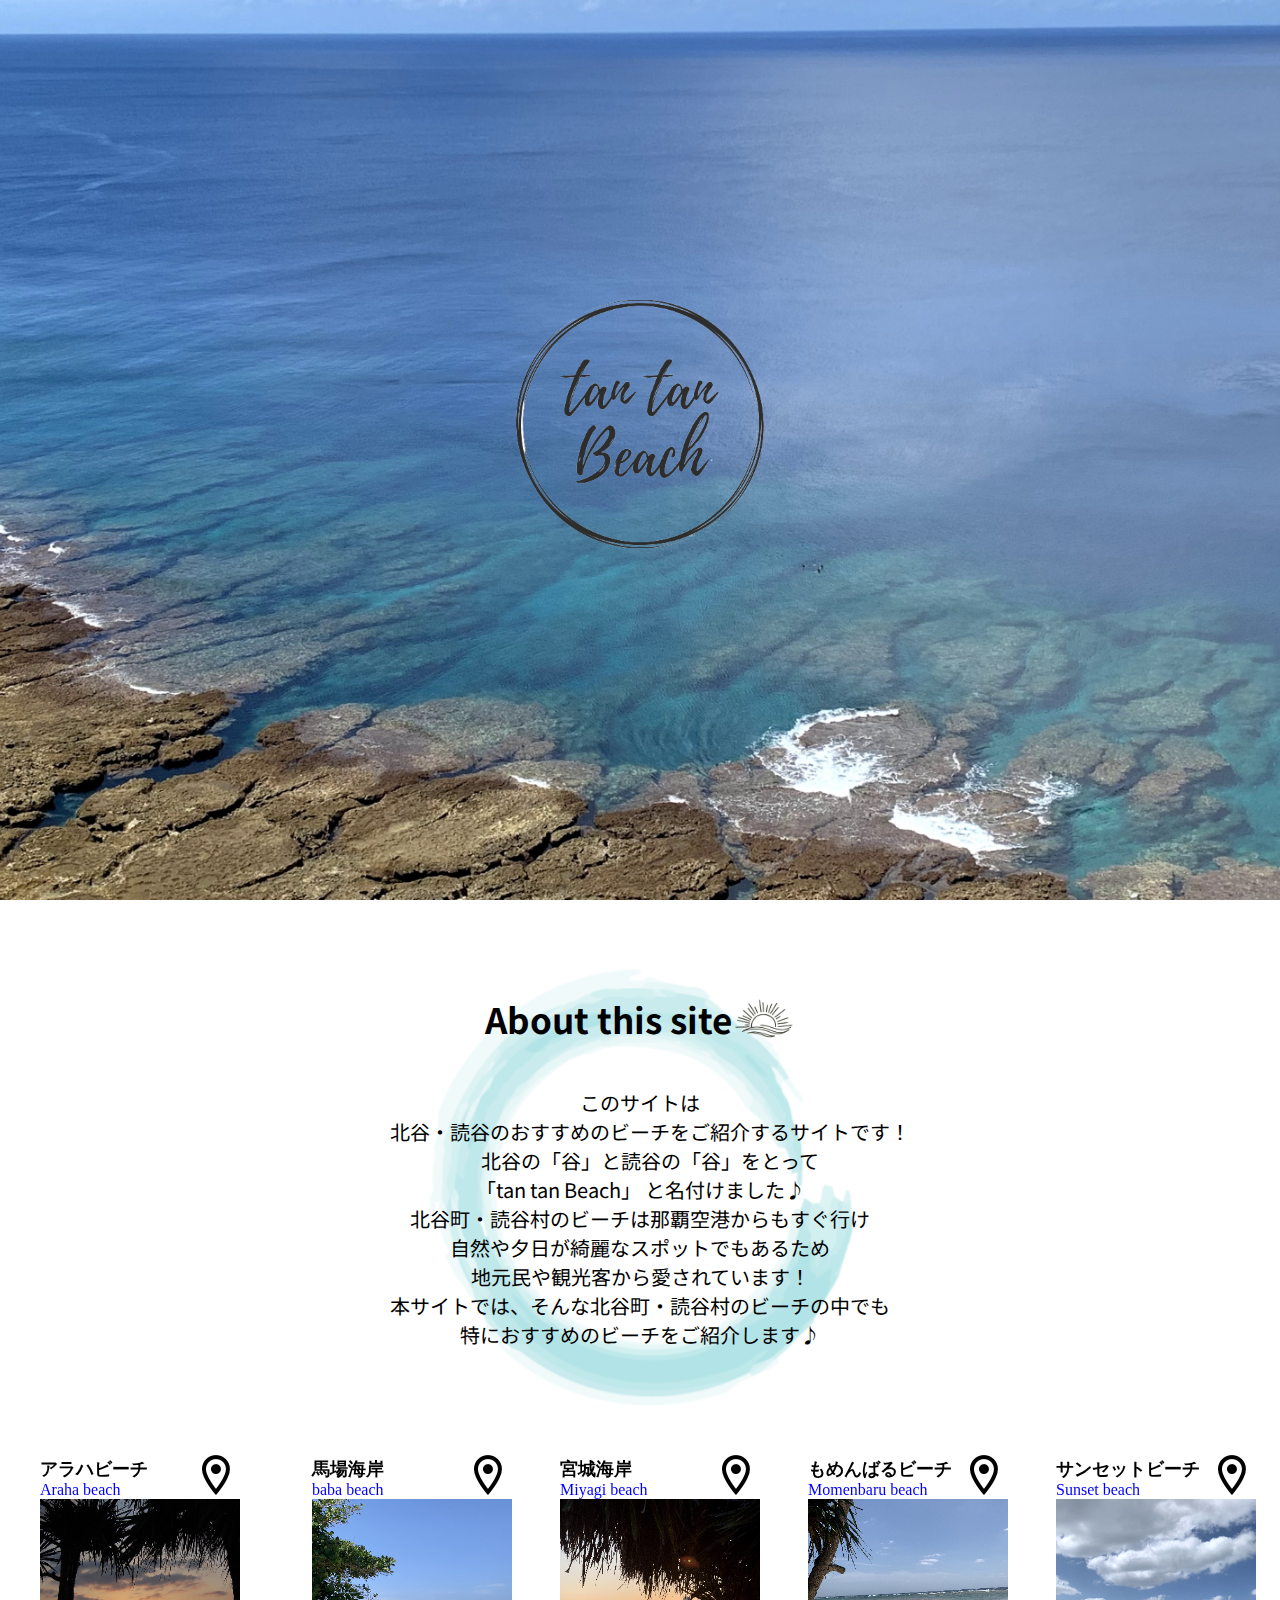
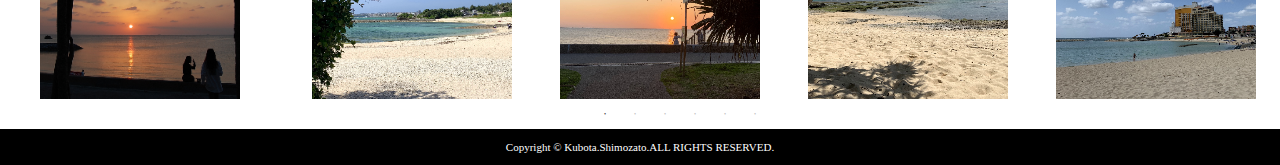
==== commit 8b94a849: "no message" ====
--- a/index.html
+++ b/index.html
@@ -43,7 +43,7 @@
     <section class="section2">
       <ul class="beaches slick">
         <li>
-          <div>
+          <div　class="beachcontainer">
             <a href="./araha.html">
               <div class="beach_flex">
                 <div>
@@ -59,7 +59,7 @@
           </div>
         </li>
         <li>
-          <div>
+          <div class="beachcontainer">
             <a href="./baba.html">
               <div class="beach_flex">
                 <div>
@@ -75,7 +75,7 @@
           </div>
         </li>
         <li>
-          <div>
+          <div class="beachcontainer">
             <a href="./miyagi.html">
               <div class="beach_flex">
                 <div>
@@ -91,7 +91,7 @@
           </div>
         </li>
         <li>
-          <div>
+          <div class="beachcontainer">
             <a href="./momenbaru.html">
               <div class="beach_flex">
                 <div>
@@ -107,7 +107,7 @@
           </div>
         </li>
         <li>
-          <div>
+          <div class="beachcontainer">
             <a href="./sunset.html">
               <div class="beach_flex">
                 <div>
@@ -123,7 +123,7 @@
           </div>
         </li>
         <li>
-          <div>
+          <div class="beachcontainer">
             <a href="./toguchi.html">
               <div class="beach_flex">
                 <div>
--- a/assets/css/style.css
+++ b/assets/css/style.css
@@ -55,6 +55,13 @@
 
 
 /* section2 */ 
+.beachcontainer > a{
+display: flex;
+flex-direction: column;
+align-items: center;
+}
+
+
 .beachname{
   display: flex;
   justify-content: center;
